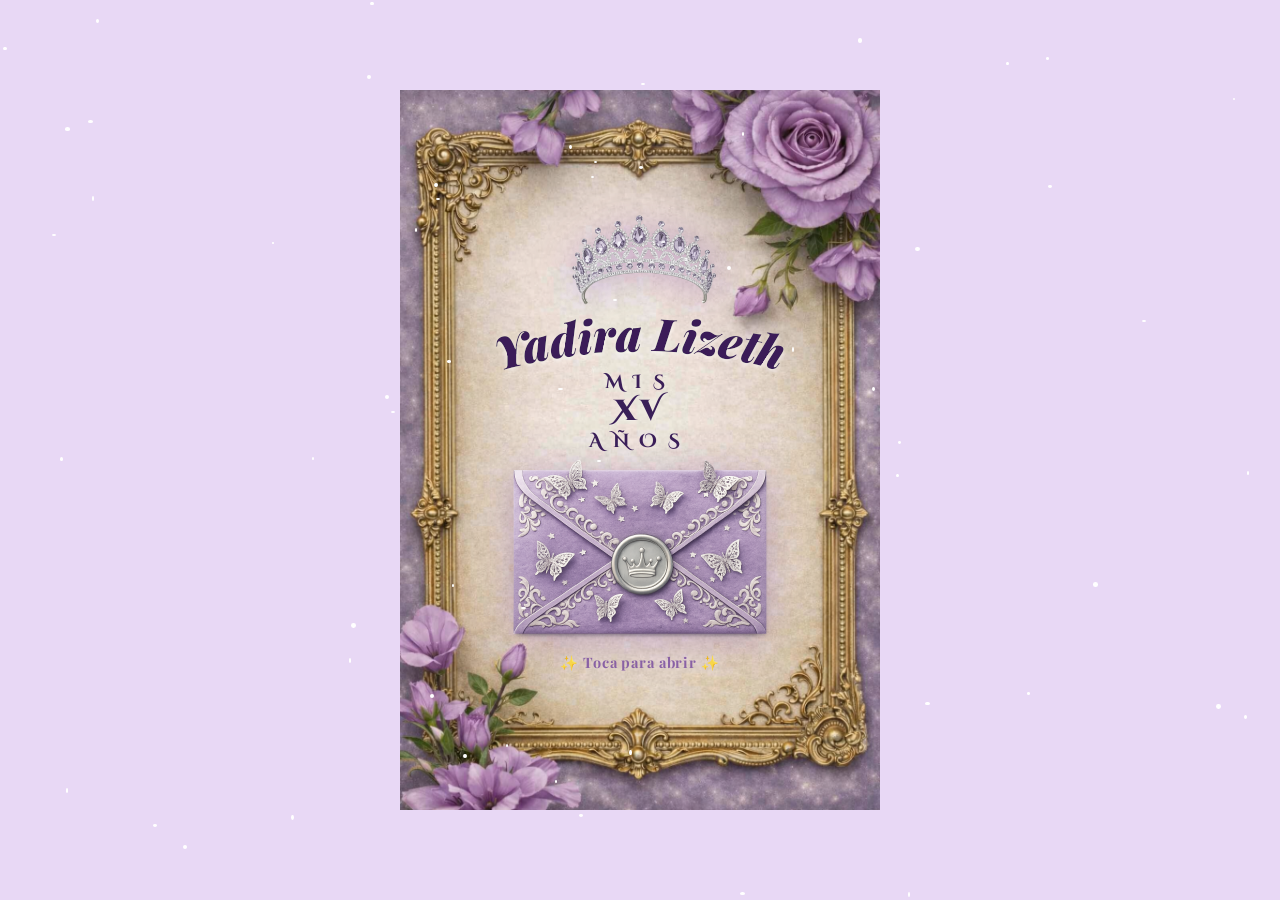
==== index.html @ 01d2102e "XV parte 1" ====
<!DOCTYPE html>
<html lang="es">
<head>
  <meta charset="UTF-8" />
  <meta name="viewport" content="width=device-width, initial-scale=1.0, maximum-scale=1.0"/>
  <title>XV Años – Yadira Lizeth</title>
  <link href="https://fonts.googleapis.com/css2?family=Cinzel+Decorative:wght@400;700;900&family=Playfair+Display:ital,wght@0,700;0,900;1,700&display=swap" rel="stylesheet"/>
  <link rel="stylesheet" href="styles.css"/>
</head>
<body>

  <!-- ══════════════════════════════════════
       PÉTALOS — caen sobre toda la pantalla
  ══════════════════════════════════════ -->
  <div class="petals">
    <div class="petal"></div>
    <div class="petal"></div>
    <div class="petal"></div>
    <div class="petal"></div>
    <div class="petal"></div>
    <div class="petal"></div>
    <div class="petal"></div>
    <div class="petal"></div>
    <div class="petal"></div>
    <div class="petal"></div>
  </div>

  <!-- ══════════════════════════════════════
       ESTRELLAS — generadas por script.js
  ══════════════════════════════════════ -->
  <div id="stars"></div>


  <!-- ════════════════════════════════════════════════
       PORTADA — pantalla principal
  ════════════════════════════════════════════════ -->
  <div id="portada">

    <!-- ── 🖼️ FONDO ──────────────────────────────────
         Imagen : img/caratula.png
         Tamaño : styles.css → .portada-fondo → background-size
         Posición: styles.css → .portada-fondo → background-position
    ─────────────────────────────────────────────── -->
    <div class="portada-fondo"></div>


    <!-- ── 🖼️ CORONA ──────────────────────────────────
         Imagen  : img/corona.png
         Tamaño  : styles.css → .corona → width / max-width
         Altura  : styles.css → .corona → top
    ─────────────────────────────────────────────── -->
    <img src="img/corona.png" alt="corona" class="corona"/>


    <!-- ── ✍️ NOMBRE CON CURVA ────────────────────────
         Texto   : cambia "Yadira Lizeth" en el tspan de abajo
         Tamaño  : cambia font-size="42" (más grande = número mayor)
         Grosor  : cambia font-weight="900" (700=bold / 900=black)
         Fuente  : cambia font-family abajo
         Curva   : el arco está en d="M 10,80 Q 170,20 330,80"
                   Q 170,20 → baja el 20 para más curva (ej: 0 o -10)
                              sube el 20 para menos curva (ej: 40 o 60)
         Altura  : styles.css → .nombre-svg → top
         Ancho   : styles.css → .nombre-svg → width / max-width
    ─────────────────────────────────────────────── -->
    <svg class="nombre-svg" viewBox="0 0 340 100" xmlns="http://www.w3.org/2000/svg">
      <defs>
        <!-- Arco invisible por donde camina el texto -->
        <path id="curva-nombre" d="M 10,80 Q 170,20 330,80"/>
      </defs>
      <text
        font-family="'Playfair Display', serif"
        font-size="38"
        font-weight="900"
        font-style="italic"
        fill="#3a1f58"
        filter="url(#sombra-nombre)"
      >
        <!-- ✏️ Cambia el texto aquí -->
        <textPath href="#curva-nombre" startOffset="50%" text-anchor="middle">
          Yadira Lizeth
        </textPath>
      </text>
      <defs>
        <filter id="sombra-nombre" x="-10%" y="-30%" width="120%" height="160%">
          <feDropShadow dx="0" dy="2" stdDeviation="2"
            flood-color="rgba(255,255,255,0.6)" flood-opacity="1"/>
        </filter>
      </defs>
    </svg>


    <!-- ── ✍️ TEXTO MIS XV AÑOS ──────────────────────
         Tamaño MIS/AÑOS : styles.css → .mis-xv__mis / .mis-xv__anios → font-size
         Tamaño XV       : styles.css → .mis-xv__numero → font-size
         Grosor          : styles.css → font-weight
         Altura          : styles.css → .mis-xv → top
    ─────────────────────────────────────────────── -->
    <div class="mis-xv">
      <span class="mis-xv__mis">MIS</span>
      <span class="mis-xv__numero">XV</span>
      <span class="mis-xv__anios">AÑOS</span>
    </div>


    <!-- ── 🖼️ SOBRE ──────────────────────────────────
         Imagen sobre : img/sobre.png
         Tamaño sobre : styles.css → .sobre → width
         Altura sobre : styles.css → .sobre-link → top
         Destino link : cambia href="invitacion.html" si renombras el archivo
    ─────────────────────────────────────────────── -->
    <img
      src="img/sobre.png"
      alt="Abrir invitación"
      class="sobre"
      onclick="irAInvitacion()"
      style="cursor:pointer; pointer-events:visiblePainted;"
    />

    <!-- ── ✍️ HINT "Toca para abrir" ─────────────────
         Texto  : cambia el texto abajo
         Altura : styles.css → .sobre-hint → top
         Tamaño : styles.css → .sobre-hint → font-size
    ─────────────────────────────────────────────── -->
    <p class="sobre-hint">✨ Toca para abrir ✨</p>

  </div>
  <!-- /portada -->

  <script src="script.js"></script>
</body>
</html>
---- styles.css ----
/* ══════════════════════════════════════════════════
   XV AÑOS — YADIRA LIZETH
   styles.css
══════════════════════════════════════════════════ */


/* ════════════════════════════════════════
   RESET Y BASE
════════════════════════════════════════ */
*, *::before, *::after {
  box-sizing: border-box;
  margin: 0;
  padding: 0;
}

html {
  height: 100%;
}

body {
  min-height: 100dvh;
  display: flex;
  align-items: center;
  justify-content: center;
  font-family: 'Playfair Display', serif;
  overflow-x: hidden;
  background: #e8d8f5;
}


/* ════════════════════════════════════════
   PÉTALOS CAYENDO
════════════════════════════════════════ */
.petals {
  position: fixed;
  inset: 0;
  pointer-events: none;
  overflow: hidden;
  z-index: 999;
}

.petal {
  position: absolute;
  top: -60px;
  width: 16px;
  height: 20px;
  background: radial-gradient(ellipse at 40% 30%, #e8c8f0, #c48ccc88);
  border-radius: 60% 40% 70% 30% / 50% 60% 40% 50%;
  opacity: 0;
  animation: petal-caer linear infinite;
}

.petal:nth-child(1)  { left: 5%;  width: 13px; height: 17px; animation-duration: 7s;   animation-delay: 0s;   }
.petal:nth-child(2)  { left: 14%; width: 10px; height: 13px; animation-duration: 9s;   animation-delay: 1.2s; background: radial-gradient(ellipse, #d4a8e8, #b07cc088); }
.petal:nth-child(3)  { left: 27%; width: 15px; height: 19px; animation-duration: 8s;   animation-delay: 2.5s; }
.petal:nth-child(4)  { left: 39%; width: 11px; height: 15px; animation-duration: 11s;  animation-delay: 0.8s; background: radial-gradient(ellipse, #f0d0f8, #cc9ce0); }
.petal:nth-child(5)  { left: 54%; width: 18px; height: 22px; animation-duration: 7.5s; animation-delay: 3.1s; }
.petal:nth-child(6)  { left: 67%; width: 11px; height: 14px; animation-duration: 10s;  animation-delay: 1.7s; background: radial-gradient(ellipse, #e0b8f0, #a870c0aa); }
.petal:nth-child(7)  { left: 79%; width: 14px; height: 18px; animation-duration: 8.5s; animation-delay: 4.0s; }
.petal:nth-child(8)  { left: 89%; width: 12px; height: 16px; animation-duration: 9.5s; animation-delay: 2.0s; background: radial-gradient(ellipse, #f4daf8, #c890d8); }
.petal:nth-child(9)  { left: 21%; width: 9px;  height: 12px; animation-duration: 12s;  animation-delay: 5.5s; }
.petal:nth-child(10) { left: 71%; width: 16px; height: 20px; animation-duration: 6.5s; animation-delay: 0.3s; background: radial-gradient(ellipse, #ddb8ec, #b07cc0); }

@keyframes petal-caer {
  0%   { transform: translateY(0) rotate(0deg) translateX(0);    opacity: 0; }
  10%  { opacity: 0.75; }
  90%  { opacity: 0.5; }
  100% { transform: translateY(110vh) rotate(360deg) translateX(35px); opacity: 0; }
}


/* ════════════════════════════════════════
   ESTRELLAS
════════════════════════════════════════ */
#stars {
  position: fixed;
  inset: 0;
  pointer-events: none;
  z-index: 998;
  width: 100vw;
  height: 100vh;
}

.star {
  position: absolute;
  background: white;
  border-radius: 50%;
  animation: star-titilar ease-in-out infinite;
}

@keyframes star-titilar {
  0%, 100% { opacity: 0;   transform: scale(0.5); }
  50%       { opacity: 0.9; transform: scale(1.3); }
}


/* ════════════════════════════════════════
   PORTADA — contenedor principal
════════════════════════════════════════ */
#portada {
  position: relative;
  width: min(480px, 100vw);           /* ✏️ ancho máximo */
  aspect-ratio: 2 / 3;               /* ✏️ proporción = misma que caratula.png */
  max-height: 100dvh;
  margin: 0 auto;
  overflow: hidden;
  container-type: inline-size;
}


/* ══════════════════════════════════════════════════
   🖼️ PORTADA — fondo: caratula.png
   ✏️ TAMAÑO   → background-size
   ✏️ POSICIÓN → background-position
══════════════════════════════════════════════════ */
.portada-fondo {
  position: absolute;
  inset: 0;
  background-image: url('img/caratula.png');
  background-size: cover;
  background-position: center top;   /* ✏️ top / center / bottom */
  background-repeat: no-repeat;
  z-index: 0;
}


/* ══════════════════════════════════════════════════
   🖼️ PORTADA — corona.png
   ✏️ ALTURA  → top   (sube: baja número | baja: sube número)
   ✏️ TAMAÑO  → width (más grande: sube | más chica: baja)
══════════════════════════════════════════════════ */
.corona {
  position: absolute;
  top: 14%;                           /* ✏️ ALTURA */
  left: 50%;
  transform: translateX(-50%);
  z-index: 2;
  width: 45cqw;                       /* ✏️ TAMAÑO */
  filter: drop-shadow(0 4px 18px rgba(120, 60, 180, 0.35));
  animation: corona-flotar 3.5s ease-in-out infinite;
}


/* ══════════════════════════════════════════════════
   ✍️ PORTADA — nombre curvo: "Yadira Lizeth"
   ✏️ ALTURA  → top
   ✏️ TAMAÑO  → width
   ✏️ CURVA   → en index.html busca Q 170,20
                baja el 20 = más curva | sube el 20 = menos curva
   ✏️ FUENTE  → font-family en el SVG de index.html
   ✏️ GROSOR  → font-weight en el SVG de index.html
══════════════════════════════════════════════════ */
.nombre-svg {
  position: absolute;
  top: 28%;                           /* ✏️ ALTURA */
  left: 50%;
  transform: translateX(-50%);
  z-index: 2;
  width: 84cqw;                       /* ✏️ TAMAÑO */
  overflow: visible;
}


/* ══════════════════════════════════════════════════
   ✍️ PORTADA — texto: "MIS XV AÑOS"
   ✏️ ALTURA  → top
══════════════════════════════════════════════════ */
.mis-xv {
  position: absolute;
  top: 38.7%;                         /* ✏️ ALTURA */
  left: 50%;
  transform: translateX(-50%);
  z-index: 2;
  display: flex;
  flex-direction: column;
  align-items: center;
  gap: 1px;
}

.mis-xv__mis,
.mis-xv__anios {
  font-family: 'Cinzel Decorative', serif;
  font-size: 4cqw;                    /* ✏️ TAMAÑO */
  font-weight: 700;
  letter-spacing: .55em;
  color: #3a1f58;
  text-shadow: 0 1px 6px rgba(255,255,255,0.5);
}

.mis-xv__numero {
  font-family: 'Cinzel Decorative', serif;
  font-size: 6cqw;                    /* ✏️ TAMAÑO */
  font-weight: 900;
  letter-spacing: .15em;
  color: #3a1f58;
  line-height: 1.1;
  text-shadow:
    0 2px 12px rgba(255,255,255,0.45),
    0 1px 0 rgba(255,255,255,0.3);
}


/* ══════════════════════════════════════════════════
   🖼️ PORTADA — sobre.png
   ✏️ ALTURA  → top
   ✏️ TAMAÑO  → width
══════════════════════════════════════════════════ */
.sobre {
  position: absolute;
  top: 46%;                           /* ✏️ ALTURA */
  left: 50%;
  transform: translateX(-50%);
  z-index: 2;
  width: 80cqw;                       /* ✏️ TAMAÑO */
  filter: drop-shadow(0 6px 20px rgba(100, 40, 150, 0.3));
  animation: sobre-flotar 4s ease-in-out infinite;
  transition: filter .3s ease;
}

.sobre:hover,
.sobre:active {
  filter: drop-shadow(0 8px 28px rgba(100, 40, 150, 0.55));
}

@keyframes sobre-flotar {
  0%, 100% { transform: translateX(-50%) translateY(0px) rotate(0deg); }
  50%       { transform: translateX(-50%) translateY(-6px) rotate(.5deg); }
}


/* ══════════════════════════════════════════════════
   ✍️ PORTADA — texto: "✨ Toca para abrir ✨"
   ✏️ ALTURA  → top
   ✏️ TAMAÑO  → font-size
══════════════════════════════════════════════════ */
.sobre-hint {
  position: absolute;
  top: 78%;                           /* ✏️ ALTURA */
  left: 50%;
  transform: translateX(-50%);
  z-index: 2;
  white-space: nowrap;
  font-family: 'Playfair Display', serif;
  font-size: 3cqw;                    /* ✏️ TAMAÑO */
  font-weight: 700;
  color: #7b4fa0;
  opacity: .85;
  letter-spacing: .06em;
}


/* ══════════════════════════════════════════════════
   🔙 PORTADA — botón "Volver"
   ✏️ TAMAÑO  → font-size
   ✏️ COLOR   → color
══════════════════════════════════════════════════ */
.btn-volver {
  margin-top: 32px;
  font-family: 'Cinzel Decorative', serif;
  font-size: .82rem;                  /* ✏️ TAMAÑO */
  font-weight: 700;
  letter-spacing: .1em;
  color: #7b4fa0;                     /* ✏️ COLOR */
  text-decoration: none;
  opacity: .7;
  transition: opacity .2s;
  position: relative;
  z-index: 3;
}
.btn-volver:hover { opacity: 1; }

/* ══════════════════════════════════════════════════════════════
   ▼▼▼  INVITACIÓN — TODO LO DE ABAJO ES DE LA PÁGINA DE INV  ▼▼▼
══════════════════════════════════════════════════════════════ */

/* ════════════════════════════════════════
   INVITACIÓN — wrapper
════════════════════════════════════════ */
.inv-wrapper {
  min-height: 100dvh;
  display: flex;
  flex-direction: column;
  align-items: center;
  justify-content: flex-start;
  background: transparent;
}

/* ════════════════════════════════════════
   PANTALLA 1 — contenedor
════════════════════════════════════════ */
.inv-pagina {
  width: min(480px, 100vw);
  height: 100svh;
  position: relative;
  z-index: 2;
  container-type: inline-size;
}

/* ════════════════════════════════════════
   🖼️ Fondo view_1.png
════════════════════════════════════════ */
.inv-fondo {
  position: absolute;
  top: 0;
  left: 0;
  width: 100%;
  height: 100svh;
  background-image: url('img/view_1.png');
  background-size: 100% 100%;
  background-position: center top;
  background-repeat: no-repeat;
  z-index: 0;
  pointer-events: none;
}

/* ════════════════════════════════════════
   🖼️ Corona
════════════════════════════════════════ */
.inv-corona-img {
  position: absolute;
  top: 6%;                            /* ✏️ ALTURA */
  left: 47.5%;
  transform: translateX(-50%);
  z-index: 2;
  width: 50cqw;                       /* ✏️ TAMAÑO */
  filter: drop-shadow(0 4px 16px rgba(180,80,220,0.3));
}

/* ════════════════════════════════════════
   🖼️ XV
════════════════════════════════════════ */
.inv-xv-img {
  position: absolute;
  top: 22%;                           /* ✏️ ALTURA */
  left: 59%;                          /* ✏️ POSICIÓN */
  transform: translateX(-50%);
  z-index: 2;
  width: 70cqw;                       /* ✏️ TAMAÑO */
  filter: drop-shadow(0 4px 16px rgba(180,80,220,0.3));
}

/* ════════════════════════════════════════
   🖼️ Princesa
════════════════════════════════════════ */
.inv-princesa-img {
  position: absolute;
  top: 9%;                            /* ✏️ ALTURA */
  left: 36%;
  transform: translateX(-50%);
  z-index: 2;
  width: 90cqw;                       /* ✏️ TAMAÑO */
  filter: drop-shadow(0 4px 18px rgba(120,60,180,0.35));
}

/* ════════════════════════════════════════
   🦋 Mariposa
════════════════════════════════════════ */
.inv-mariposa-img {
  position: absolute;
  top: -2%;                           /* ✏️ ALTURA */
  left: 74%;                          /* ✏️ POSICIÓN */
  transform: translateX(-50%);
  z-index: 2;
  width: 28cqw;                       /* ✏️ TAMAÑO */
  filter: drop-shadow(0 4px 16px rgba(180,80,220,0.3));
  animation: mariposa-volar 4s ease-in-out infinite;
}

@keyframes mariposa-volar {
  0%   { transform: translateX(-50%) translateX(0cqw)  translateY(0%)  rotate(-5deg); }
  25%  { transform: translateX(-50%) translateX(2cqw)  translateY(-2%) rotate(3deg);  }
  50%  { transform: translateX(-50%) translateX(4cqw)  translateY(0%)  rotate(-3deg); }
  75%  { transform: translateX(-50%) translateX(2cqw)  translateY(2%)  rotate(5deg);  }
  100% { transform: translateX(-50%) translateX(0cqw)  translateY(0%)  rotate(-5deg); }
}

/* ════════════════════════════════════════
   👸 MIS / AÑOS
════════════════════════════════════════ */
.inv-hero {
  position: absolute;
  top: 25%;                           /* ✏️ ALTURA */
  left: 50%;
  transform: translateX(-50%);
  z-index: 2;
  display: flex;
  flex-direction: column;
  align-items: center;
  gap: 4px;
  width: 100%;
}

.inv-mis-xv-titulo {
  display: flex;
  flex-direction: column;
  align-items: center;
  gap: 0;
  margin-top: 7px;
}

.inv-mis {
  font-family: 'Playfair Display', serif;
  font-style: italic;
  font-size: 7cqw;                    /* ✏️ TAMAÑO */
  font-weight: 700;
  letter-spacing: .05em;
  color: #3a1f58;
  position: relative;
  top: 0cqw;
  left: -1cqw;
}

.inv-anos {
  font-family: 'Playfair Display', serif;
  font-style: italic;
  font-size: 7cqw;                    /* ✏️ TAMAÑO */
  font-weight: 700;
  letter-spacing: .05em;
  color: #3a1f58;
  position: relative;
  top: 17cqw;
  left: 12cqw;
}

/* ════════════════════════════════════════
   PANTALLA 2 — contenedor
════════════════════════════════════════ */
.inv-fondo-2-wrapper {
  width: min(480px, 100vw);
  height: 100svh;
  position: relative;
  container-type: inline-size;
}

/* ════════════════════════════════════════
   🖼️ Fondo view_2.png
════════════════════════════════════════ */
.inv-fondo-2 {
  position: absolute;
  top: 0;
  left: 0;
  width: 100%;
  height: 100%;
  background-image: url('img/view_2.png');
  background-size: 100% 100%;
  background-position: center top;
  background-repeat: no-repeat;
  z-index: 0;
  pointer-events: none;
}

/* ════════════════════════════════════════
   🖼️ Separador 1
════════════════════════════════════════ */
.inv-separador-1-img {
  position: absolute;
  top: -22.5svh;                        /* ✏️ ALTURA */
  left: 50%;
  transform: translateX(-50%);
  z-index: 3;
  width: 75cqw;                       /* ✏️ TAMAÑO */
  pointer-events: none;
}

/* ════════════════════════════════════════
   📦 Cuadro principal
════════════════════════════════════════ */
.inv-cuadro {
  position: relative;
  top: -1svh;                         /* ✏️ ALTURA */
  left: 50%;
  transform: translateX(-50%);
  z-index: 3;
  width: 78cqw;                       /* ✏️ ANCHO */
  min-height: 71.5svh;                  /* ✏️ ALTO — sube para más espacio */
  background: rgba(248, 220, 255, 0.72);
  border: 1.5px solid rgba(180, 100, 220, 0.25);
  border-radius: 18px;
  padding: 22px 20px;
  box-shadow: 0 4px 24px rgba(160, 80, 200, 0.10);
  position: relative;
}

/* ── texto 1 — arriba del reproductor ── */
.inv-cuadro .texto-1 {
  font-family: 'Playfair Display', serif;
  font-size: 3.8cqw;                  /* ✏️ TAMAÑO */
  font-weight: 400;
  color: #3a1f58;
  line-height: 1.7;
  text-align: center;
  margin: 0;
}

/* ── texto 2 — debajo del reproductor ── */
.inv-cuadro .texto-2 {
  position: absolute;               /* ← independiente */
  top: 27svh;                       /* ✏️ ajusta tú mismo */
  left: 50%;
  transform: translateX(-50%);
  width: 90%;
  font-family: 'Cormorant', serif;
  font-size: 3.8cqw;
  font-weight: 300;
  color: #3a1f58;
  line-height: 1.7;
  text-align: center;
  margin: 0;
}

/* ── texto 2 — debajo del reproductor ── */
.inv-cuadro .texto-3 {
  position: absolute;               /* ← independiente */
  top: 51svh;                       /* ✏️ ajusta tú mismo */
  left: 50%;
  transform: translateX(-50%);
  width: 90%;
  font-family: 'Cormorant', serif;
  font-size: 3.8cqw;
  font-weight: 300;
  color: #3a1f58;
  line-height: 1.7;
  text-align: center;
  margin: 0;
}

/* ════════════════════════════════════════
   🎵 Reproductor
════════════════════════════════════════ */
.inv-reproductor-img {
  position: absolute;
  top: 5.5svh;                        /* ✏️ ALTURA */
  left: 50%;
  transform: translateX(-50%);
  z-index: 4;
  width: 65cqw;                       /* ✏️ TAMAÑO */
  pointer-events: none;
}

/* ════════════════════════════════════════
   ❤️ Corazón — botón música
════════════════════════════════════════ */
.inv-corazon-img {
  position: absolute;
  top: 17.4svh;                       /* ✏️ ALTURA */
  left: 50%;
  transform: translateX(-50%);
  z-index: 5;
  width: 9.5cqw;                      /* ✏️ TAMAÑO */
  pointer-events: all;
  cursor: pointer;
  animation: corazon-latir 1.8s ease-in-out infinite;
}

@keyframes corazon-latir {
  0%   { transform: translateX(-50%) scale(1);    filter: drop-shadow(0 0 2px rgba(180,80,220,0.3)); }
  15%  { transform: translateX(-50%) scale(1.15); filter: drop-shadow(0 0 12px rgba(180,80,220,0.9)); }
  30%  { transform: translateX(-50%) scale(1);    filter: drop-shadow(0 0 2px rgba(180,80,220,0.3)); }
  100% { transform: translateX(-50%) scale(1);    filter: drop-shadow(0 0 2px rgba(180,80,220,0.3)); }
}

/* ════════════════════════════════════════
   🦋 Mariposa V1.1
════════════════════════════════════════ */
.inv-mariposa-v1p1-img {
  position: absolute;
  top: 0%;                           /* ✏️ ALTURA */
  left: 12%;                          /* ✏️ POSICIÓN */
  transform: translateX(-50%);
  z-index: 10;
  width: 30cqw;                       /* ✏️ TAMAÑO */
  filter: drop-shadow(0 4px 16px rgba(180,80,220,0.3));
  animation: mariposa-volar 4s ease-in-out infinite;
}

/* ════════════════════════════════════════
   🖼️ Separador 2
════════════════════════════════════════ */
.inv-separador-2-img {
  position: absolute;
  top: 61.5svh;                        /* ✏️ ALTURA */
  left: 50%;
  transform: translateX(-50%);
  z-index: 3;
  width: 75cqw;                       /* ✏️ TAMAÑO */
  pointer-events: none;
}
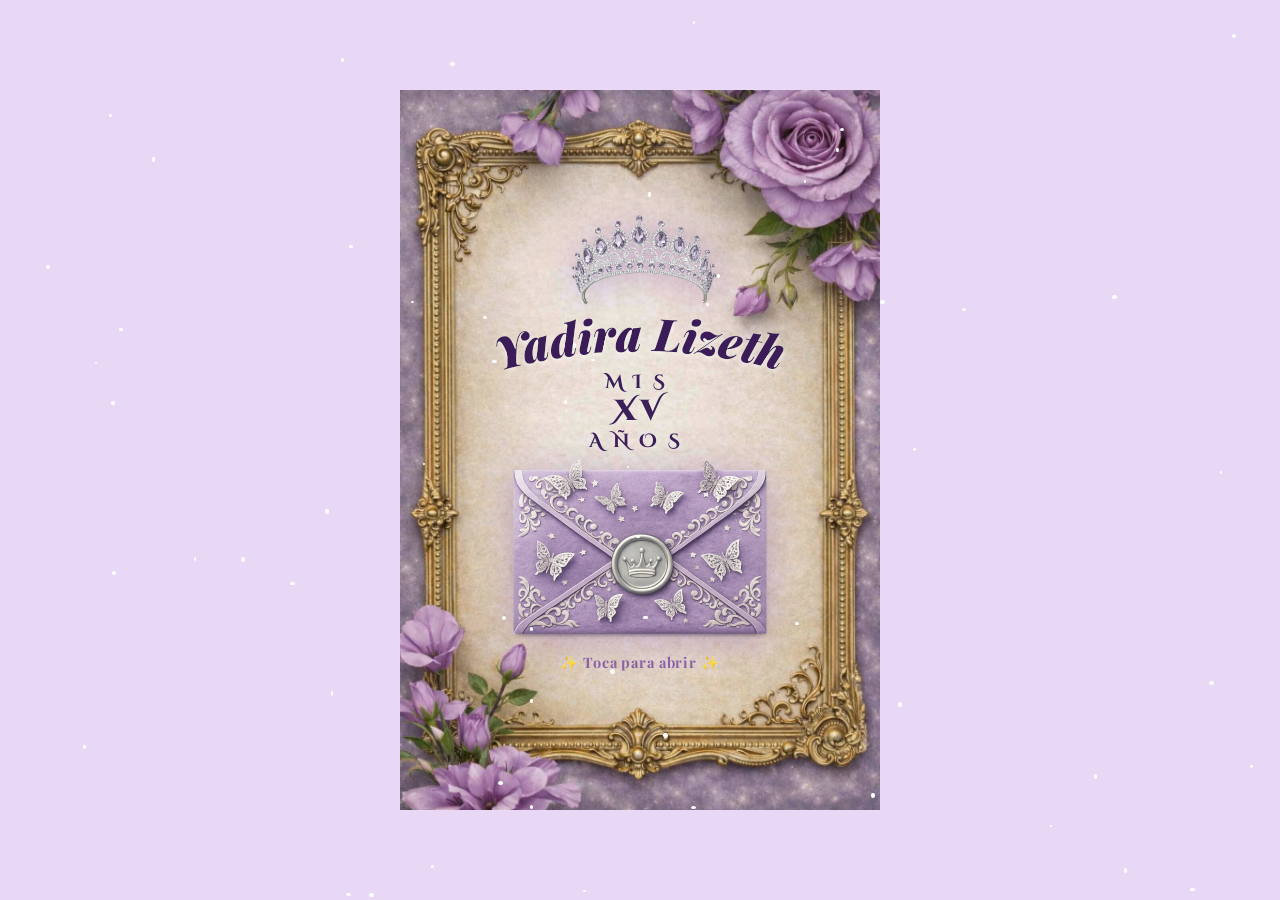
==== commit 3d9aadd1: "Diseño de link" ====
--- a/index.html
+++ b/index.html
@@ -3,7 +3,10 @@
 <head>
   <meta charset="UTF-8" />
   <meta name="viewport" content="width=device-width, initial-scale=1.0, maximum-scale=1.0"/>
-  <title>XV Años – Yadira Lizeth</title>
+  <title>Yadira Lizethy | Invitación a mis XV</title>
+  <meta property="og:title" content="✨ XV Años – Yadira Lizeth ✨">
+  <meta property="og:description" content="Te invito a celebrar este día tan especial 💖 ¡Acompáñame!">
+  <meta property="og:image" content="https://jairbarrientos.github.io/MIS-XV---YADIRA-LIZHETY/img/sobre.png">
   <link href="https://fonts.googleapis.com/css2?family=Cinzel+Decorative:wght@400;700;900&family=Playfair+Display:ital,wght@0,700;0,900;1,700&display=swap" rel="stylesheet"/>
   <link rel="stylesheet" href="styles.css"/>
 </head>
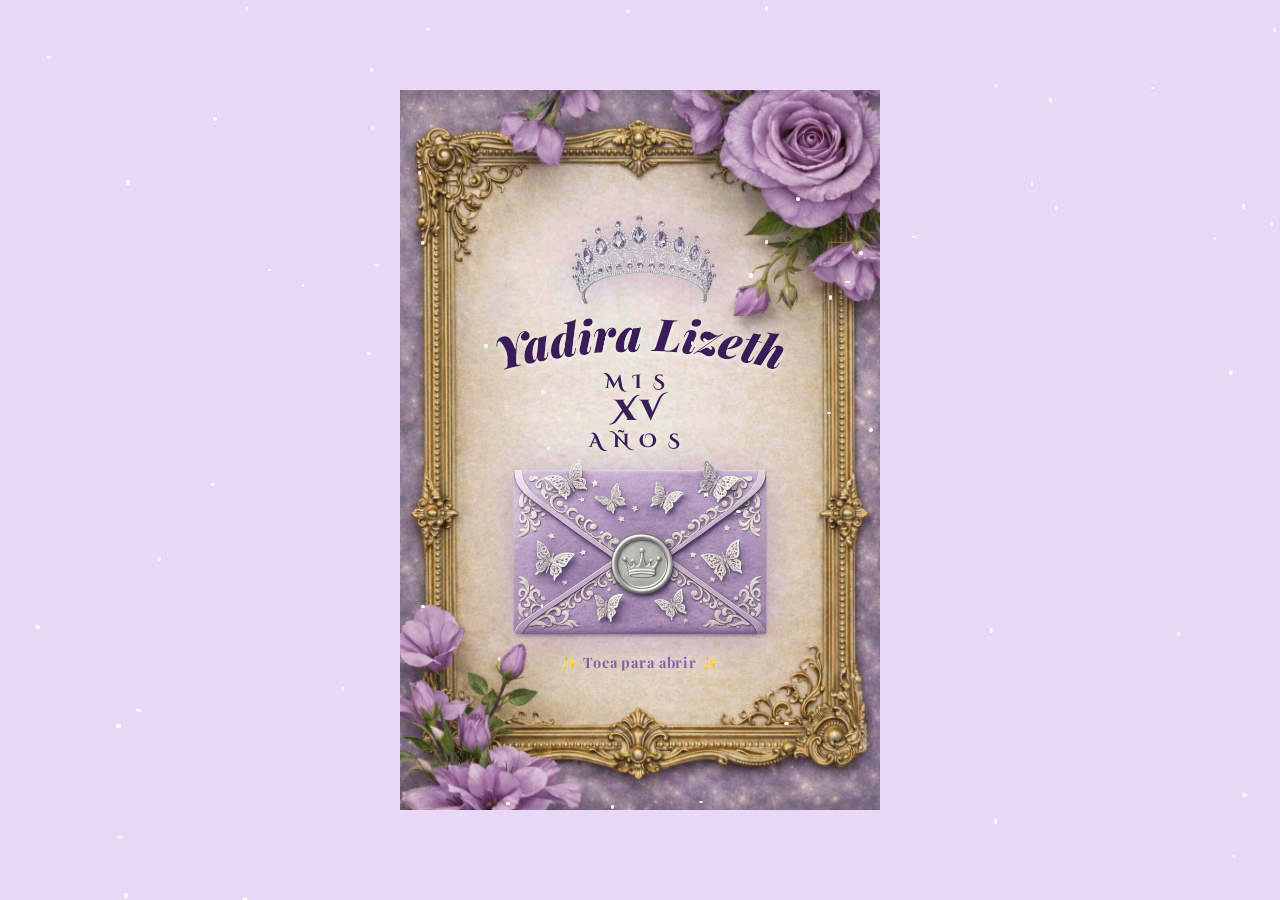
==== commit e2520aba: "Diseño de link 2" ====
--- a/index.html
+++ b/index.html
@@ -4,9 +4,9 @@
   <meta charset="UTF-8" />
   <meta name="viewport" content="width=device-width, initial-scale=1.0, maximum-scale=1.0"/>
   <title>Yadira Lizethy | Invitación a mis XV</title>
-  <meta property="og:title" content="✨ XV Años – Yadira Lizeth ✨">
+  <meta property="og:title" content="Yadira Lizethy | Invitación a mis XV">
   <meta property="og:description" content="Te invito a celebrar este día tan especial 💖 ¡Acompáñame!">
-  <meta property="og:image" content="https://jairbarrientos.github.io/MIS-XV---YADIRA-LIZHETY/img/sobre.png">
+  <meta property="og:image" content="https://jairbarrientos.github.io/xv-001/img/sobre.png">
   <link href="https://fonts.googleapis.com/css2?family=Cinzel+Decorative:wght@400;700;900&family=Playfair+Display:ital,wght@0,700;0,900;1,700&display=swap" rel="stylesheet"/>
   <link rel="stylesheet" href="styles.css"/>
 </head>
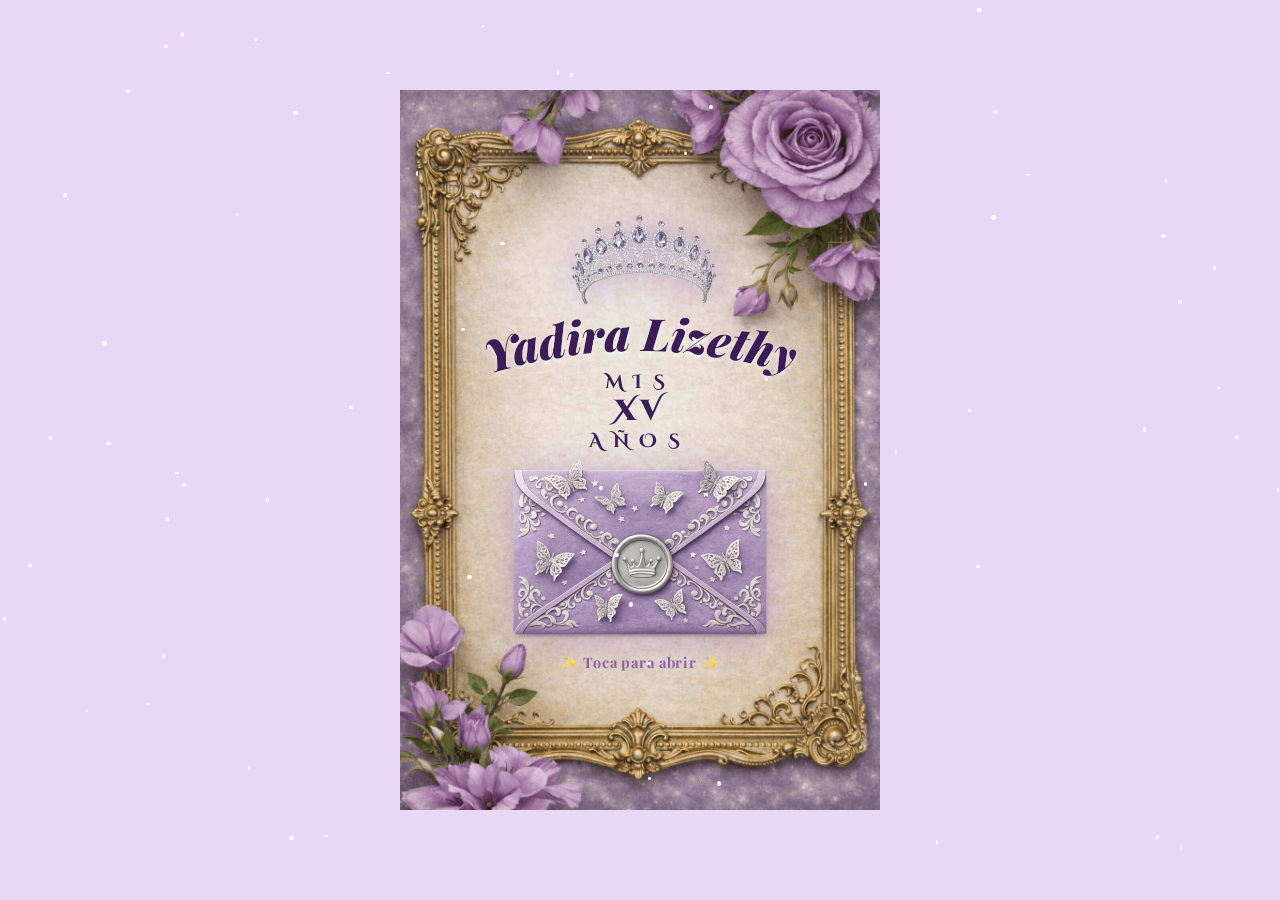
==== commit 8c7e2d55: "Actualizado" ====
--- a/index.html
+++ b/index.html
@@ -1,12 +1,13 @@
 <!DOCTYPE html>
 <html lang="es">
 <head>
+  <meta name="color-scheme" content="light only"/>
   <meta charset="UTF-8" />
   <meta name="viewport" content="width=device-width, initial-scale=1.0, maximum-scale=1.0"/>
   <title>Yadira Lizethy | Invitación a mis XV</title>
   <meta property="og:title" content="Yadira Lizethy | Invitación a mis XV">
   <meta property="og:description" content="Te invito a celebrar este día tan especial 💖 ¡Acompáñame!">
-  <meta property="og:image" content="https://jairbarrientos.github.io/xv-001/img/sobre.png">
+  <meta property="og:image" content="https://jairbarrientos.github.io/xv-001/img/sobre_enlace.png">
   <link href="https://fonts.googleapis.com/css2?family=Cinzel+Decorative:wght@400;700;900&family=Playfair+Display:ital,wght@0,700;0,900;1,700&display=swap" rel="stylesheet"/>
   <link rel="stylesheet" href="styles.css"/>
 </head>
@@ -81,7 +82,7 @@
       >
         <!-- ✏️ Cambia el texto aquí -->
         <textPath href="#curva-nombre" startOffset="50%" text-anchor="middle">
-          Yadira Lizeth
+          Yadira Lizethy
         </textPath>
       </text>
       <defs>
--- a/styles.css
+++ b/styles.css
@@ -3,6 +3,9 @@
    styles.css
 ══════════════════════════════════════════════════ */
 
+:root {
+  color-scheme: light only;
+}
 
 /* ════════════════════════════════════════
    RESET Y BASE
@@ -584,4 +587,183 @@
   z-index: 3;
   width: 75cqw;                       /* ✏️ TAMAÑO */
   pointer-events: none;
+}
+
+/* ════════════════════════════════════════
+   PANTALLA 3 — contenedor
+════════════════════════════════════════ */
+.inv-fondo-3-wrapper {
+  width: min(480px, 100vw);
+  height: 100svh;
+  position: relative;
+  container-type: inline-size;
+}
+
+/* ════════════════════════════════════════
+   🖼️ Fondo view_3.png
+════════════════════════════════════════ */
+.inv-fondo-3 {
+  position: absolute;
+  top: 0;
+  left: 0;
+  width: 100%;
+  height: 100%;
+  background-image: url('img/view_3.png');
+  background-size: 100% 100%;
+  background-position: center top;
+  background-repeat: no-repeat;
+  z-index: 0;
+  pointer-events: none;
+}
+
+.inv-mis-padres-titulo {
+  position: absolute;
+  top: -18svh;                         /* ✏️ ajusta */
+  left: 50%;
+  transform: translateX(-50%);
+  z-index: 3;
+  width: 80cqw;
+  font-family: 'Great Vibes', cursive;   /* ✏️ prueba esta primero */
+  font-size: 8cqw;
+  font-weight: 700;
+  color: #b07cc0;
+  text-align: center;
+}
+
+.inv-mis-padres-y {
+  position: absolute;
+  top: -3.5svh;                        /* ✏️ ajusta */
+  left: 50%;
+  transform: translateX(-50%);
+  z-index: 3;
+  font-family: 'Great Vibes', cursive;   /* ✏️ prueba esta primero */
+  font-size: 8cqw;
+  color: #2a1040;
+  text-align: center;
+}
+
+.inv-mis-padres-nombre-1 {
+  position: absolute;
+  top: -9svh;                        /* ✏️ ajusta */
+  left: 50%;
+  transform: translateX(-50%);
+  z-index: 3;
+  width: 90cqw;
+  font-family: 'Great Vibes', cursive;   /* ✏️ prueba esta primero */
+  font-size: 8cqw;
+  color: #2a1040;
+  text-align: center;
+  white-space: nowrap;
+}
+
+.inv-mis-padres-nombre-2 {
+  position: absolute;
+  top: 4svh;                        /* ✏️ ajusta */
+  left: 50%;
+  transform: translateX(-50%);
+  z-index: 3;
+  width: 90cqw;
+  font-family: 'Great Vibes', cursive;   /* ✏️ prueba esta primero */
+  font-size: 8cqw;
+  color: #2a1040;
+  text-align: center;
+  white-space: nowrap;
+}
+
+.inv-rama-img {
+  position: absolute;
+  top: -21.6svh;                        /* ✏️ ALTURA */
+  left: 89.8%;
+  transform: translateX(-50%);
+  z-index: 3;
+  width: 20cqw;                       /* ✏️ TAMAÑO */
+  pointer-events: none;
+}
+
+.inv-cascada-flor-img {
+  position: absolute;
+  top: -22svh;                        /* ✏️ ALTURA */
+  left: 8%;
+  transform: translateX(-50%);
+  z-index: 3;
+  width: 20cqw;                       /* ✏️ TAMAÑO */
+  pointer-events: none;
+}
+
+.inv-cruz-img {
+  position: absolute;
+  top: -9.1svh;                        /* ✏️ ALTURA */
+  left: 87.4%;
+  transform: translateX(-50%);
+  z-index: 3;
+  width: 6.5cqw;                       /* ✏️ TAMAÑO */
+  pointer-events: none;
+}
+
+.inv-marco-img {
+  position: absolute;
+  top: 24svh;                        /* ✏️ ALTURA */
+  left: 50%;
+  transform: translateX(-50%);
+  z-index: 3;
+  width: 90cqw;                       /* ✏️ TAMAÑO */
+  pointer-events: none;
+}
+
+.texto-4 {
+  position: absolute;               /* ← independiente */
+  top: 14svh;                       /* ✏️ ajusta tú mismo */
+  left: 50%;
+  transform: translateX(-50%);
+  width: 70%;
+  font-family: 'Cormorant', serif;
+  font-size: 3.8cqw;
+  font-weight: 300;
+  color: #3a1f58;
+  line-height: 1.7;
+  text-align: center;
+  margin: 0;
+}
+
+.texto-5 {
+  position: absolute;               /* ← independiente */
+  top: 42svh;                       /* ✏️ ajusta tú mismo */
+  left: 46%;
+  transform: translateX(-50%);
+  width: 20%;
+  font-family: 'Playfair Display', serif;
+  font-style: italic;
+  font-size: 10cqw;
+  font-weight: 100;
+  color: #8b6aaa;
+  line-height: 1.2;
+  text-align: center;
+  margin: 0;
+}
+
+/* ════════════════════════════════════════
+   PANTALLA 4 — contenedor
+════════════════════════════════════════ */
+.inv-fondo-4-wrapper {
+  width: min(480px, 100vw);
+  height: 100svh;
+  position: relative;
+  container-type: inline-size;
+}
+
+/* ════════════════════════════════════════
+   🖼️ Fondo view_4.png
+════════════════════════════════════════ */
+.inv-fondo-4 {
+  position: absolute;
+  top: 0;
+  left: 0;
+  width: 100%;
+  height: 100%;
+  background-image: url('img/view_4.png');
+  background-size: 100% 100%;
+  background-position: center top;
+  background-repeat: no-repeat;
+  z-index: 0;
+  pointer-events: none;
 }
